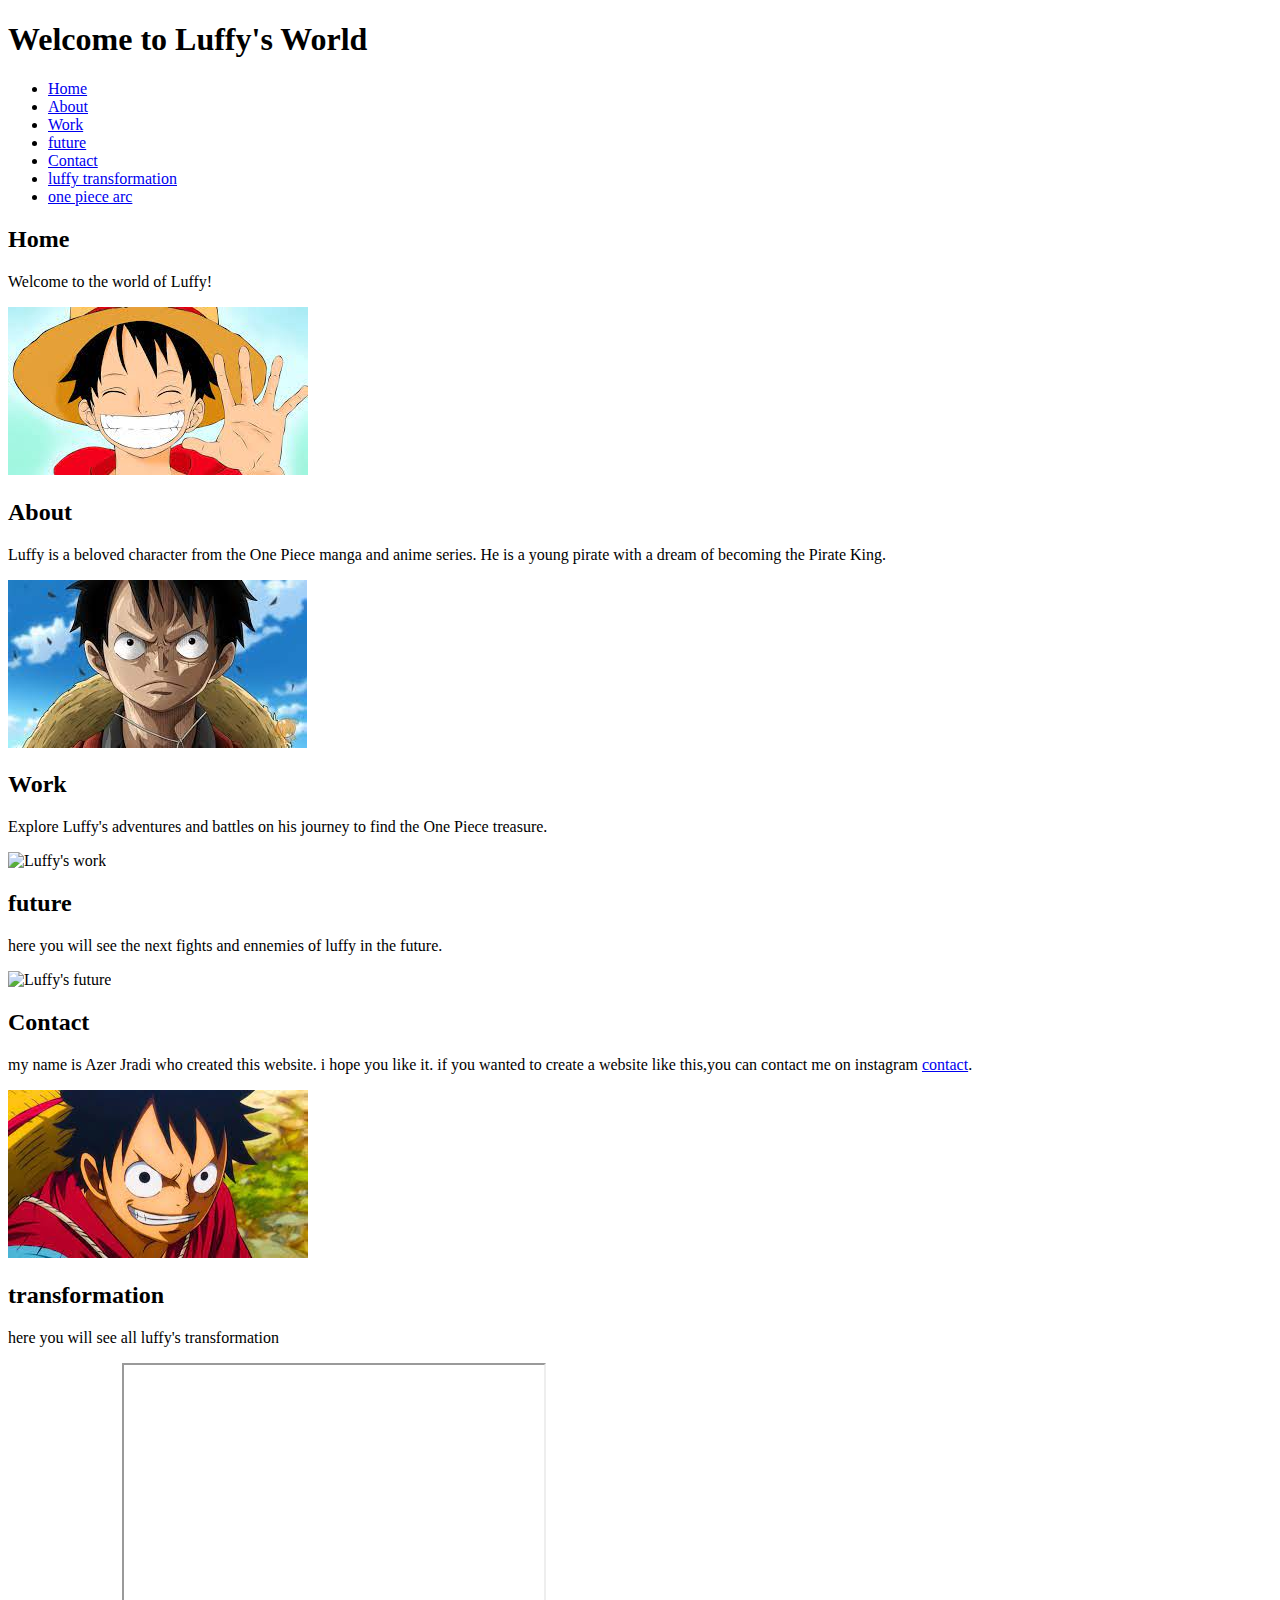
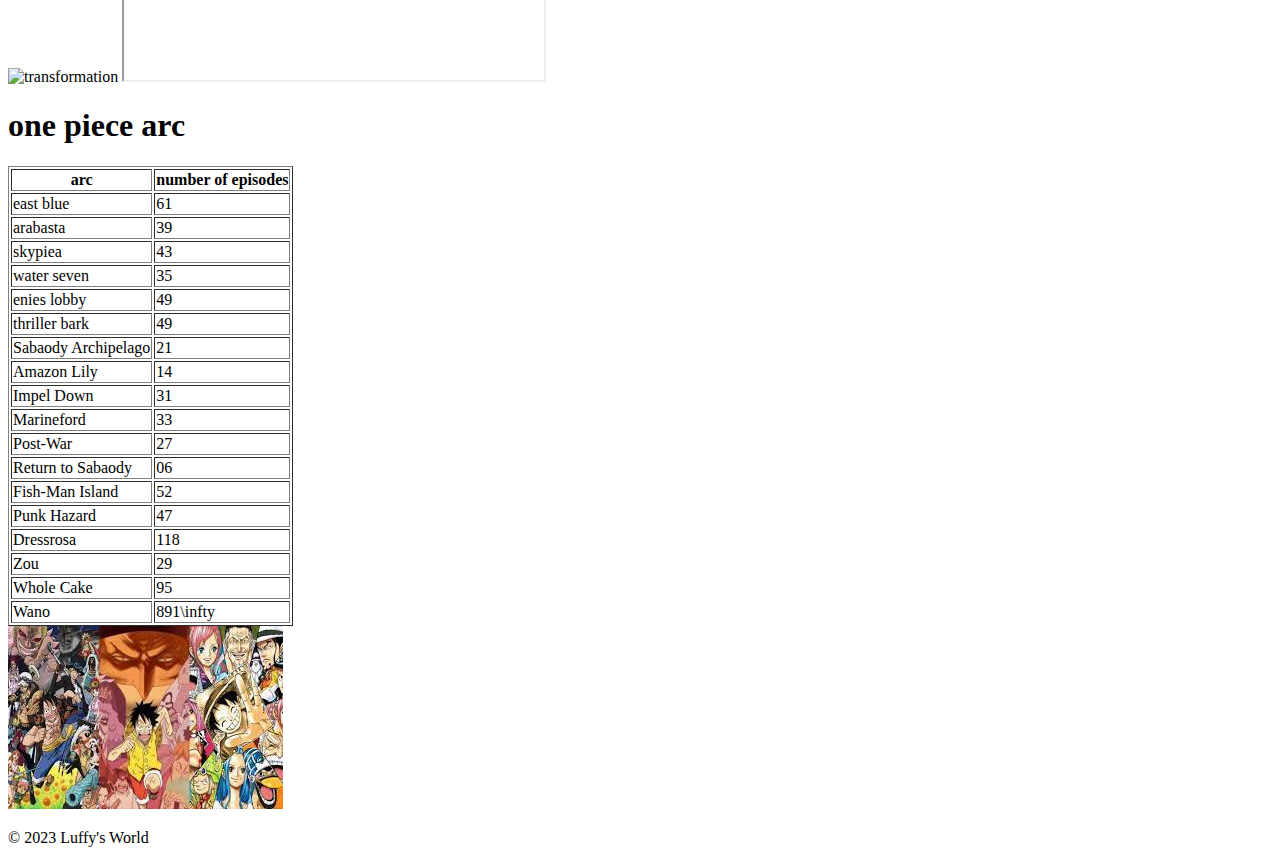
==== azer.html @ 51b31844 "first commit" ====
<!DOCTYPE html>
<html lang="en">
<head>
    <meta charset="UTF-8">
    <meta name="viewport" content="width=device-width, initial-scale=1.0">
    <title>Luffy's World</title>
</head>
<body>
    <header>
        <h1>Welcome to Luffy's World</h1>
    </header>
    <nav>
        <ul>
            <li><a href="#home">Home</a></li>
            <li><a href="#about">About</a></li>
            <li><a href="#work">Work</a></li>
            <li><a href="#future">future</a></li>
            <li><a href="#contact">Contact</a></li>
            <li><a href="#transformation">luffy transformation</a></li>
            <li><a href="#arc">one piece arc</a></li>
        </ul>
    </nav>
    <div class="container">
        <section id="home"> 
            <h2>Home</h2>
            <p>Welcome to the world of Luffy!</p>
            <img src="[data-uri]" alt="Luffy at home">
        </section>
        <section id="about">
            <h2>About</h2>
            <p>Luffy is a beloved character from the One Piece manga and anime series. He is a young pirate with a dream of becoming the Pirate King.</p>
            <img src="[data-uri]" alt="Luffy about">
        </section>
        <section id="work">
            <h2>Work</h2>
            <p>Explore Luffy's adventures and battles on his journey to find the One Piece treasure.</p>
            <img src="https://www.animeinformer.com/wp-content/uploads/2022/08/one-piece-characters-1068x601.jpg" alt="Luffy's work">
        </section>
        <section id="future">
            <h2>future</h2>
            <p>here you will see the next fights and ennemies of luffy in the future.</p>
            <img src="https://scontent.xx.fbcdn.net/v/t1.15752-9/379263823_1399993227397168_2260247410675127969_n.jpg?stp=dst-jpg_p403x403&_nc_cat=103&ccb=1-7&_nc_sid=aee45a&_nc_ohc=K4PVoB4JS1sAX_gXQuj&_nc_ad=z-m&_nc_cid=0&_nc_ht=scontent.xx&oh=03_AdTXUdMoh_QYIJCid9B98NqTM4XjUaI3w2O4OAhz9mC-tA&oe=652A6939" alt="Luffy's future">
        </section>
        <section id="contact">
            <h2>Contact</h2>
            <p>my name is Azer Jradi who created this website. i hope you like it. if you wanted to create a website like this,you can contact me on instagram <a href="https://instagram.com/___azer21___?igshid=YTQwZjQ0NmI0OA==">contact</a>.</p>
            <img src="[data-uri]" alt="Luffy's contact">
        </section>
        <section id="transformation">
            <h2>transformation</h2>
            <p> here you will see all luffy's transformation </p>
            <img src="https://scontent.xx.fbcdn.net/v/t1.15752-9/378023874_3625926384293400_7567428171025352634_n.jpg?stp=dst-jpg_s403x403&_nc_cat=103&ccb=1-7&_nc_sid=aee45a&_nc_ohc=lL90Gua0JC4AX_wBWoi&_nc_ad=z-m&_nc_cid=0&_nc_ht=scontent.xx&oh=03_AdQW5RXFYxDALmxwlqnJ1c6QMsg13h2QTt57Nd8EogSqLA&oe=652A6819" alt="transformation">
            <iframe
            width="420"
	        height="315"
            src="https://youtu.be/YuAcTjBAFIg?si=ShbpaSmFciWUsKgC"
            ></iframe>
        </section>
        <section id="arc">
    </div>
    <h1>one piece arc</h1>
    <table border="1">
        <tr>
            <th>arc</th>
            <th>number of episodes</th>
        </tr>
        <tr>
            <td> east blue </td>
            <td> 61 </td>
        </tr>
        <tr>
            <td> arabasta </td>
            <td> 39 </td>
        </tr>
        <tr>
            <td> skypiea </td>
            <td> 43 </td>
        </tr>
        <tr>
            <td> water seven </td>
            <td> 35 </td>
        </tr>
        <tr>
            <td> enies lobby </td>
            <td> 49 </td>
        </tr>
        <tr>
            <td> thriller bark </td>
            <td> 49 </td>
        </tr>
        <tr>
            <td> Sabaody Archipelago </td>
            <td> 21 </td>
        </tr>
        <tr>
            <td> Amazon Lily </td>
            <td> 14 </td>
        </tr>
        <tr>
            <td> Impel Down </td>
            <td> 31 </td>
        </tr>
        <tr>
            <td> Marineford  </td>
            <td> 33 </td>
        </tr>
        <tr>
            <td> Post-War </td>
            <td> 27 </td>
        </tr>
        <tr>
            <td> Return to Sabaody </td>
            <td> 06 </td>
        </tr>
        <tr>
            <td> Fish-Man Island </td>
            <td> 52 </td>
        </tr>
        <tr>
            <td> Punk Hazard </td>
            <td> 47 </td>
        </tr>
        <tr>
            <td> Dressrosa </td>
            <td> 118 </td>
        </tr>
        <tr>
            <td> Zou </td>
            <td> 29 </td>
        </tr>
        <tr>
            <td> Whole Cake </td>
            <td> 95 </td>
        </tr>
        <tr>
            <td> Wano </td>
            <td> 891\infty  </td>
    </table>
    <img src="[data-uri]" alt="one piece arc"></img>
        </section>
    <footer>
        <p>&copy; 2023 Luffy's World</p>
    </footer>
</body>
</html>
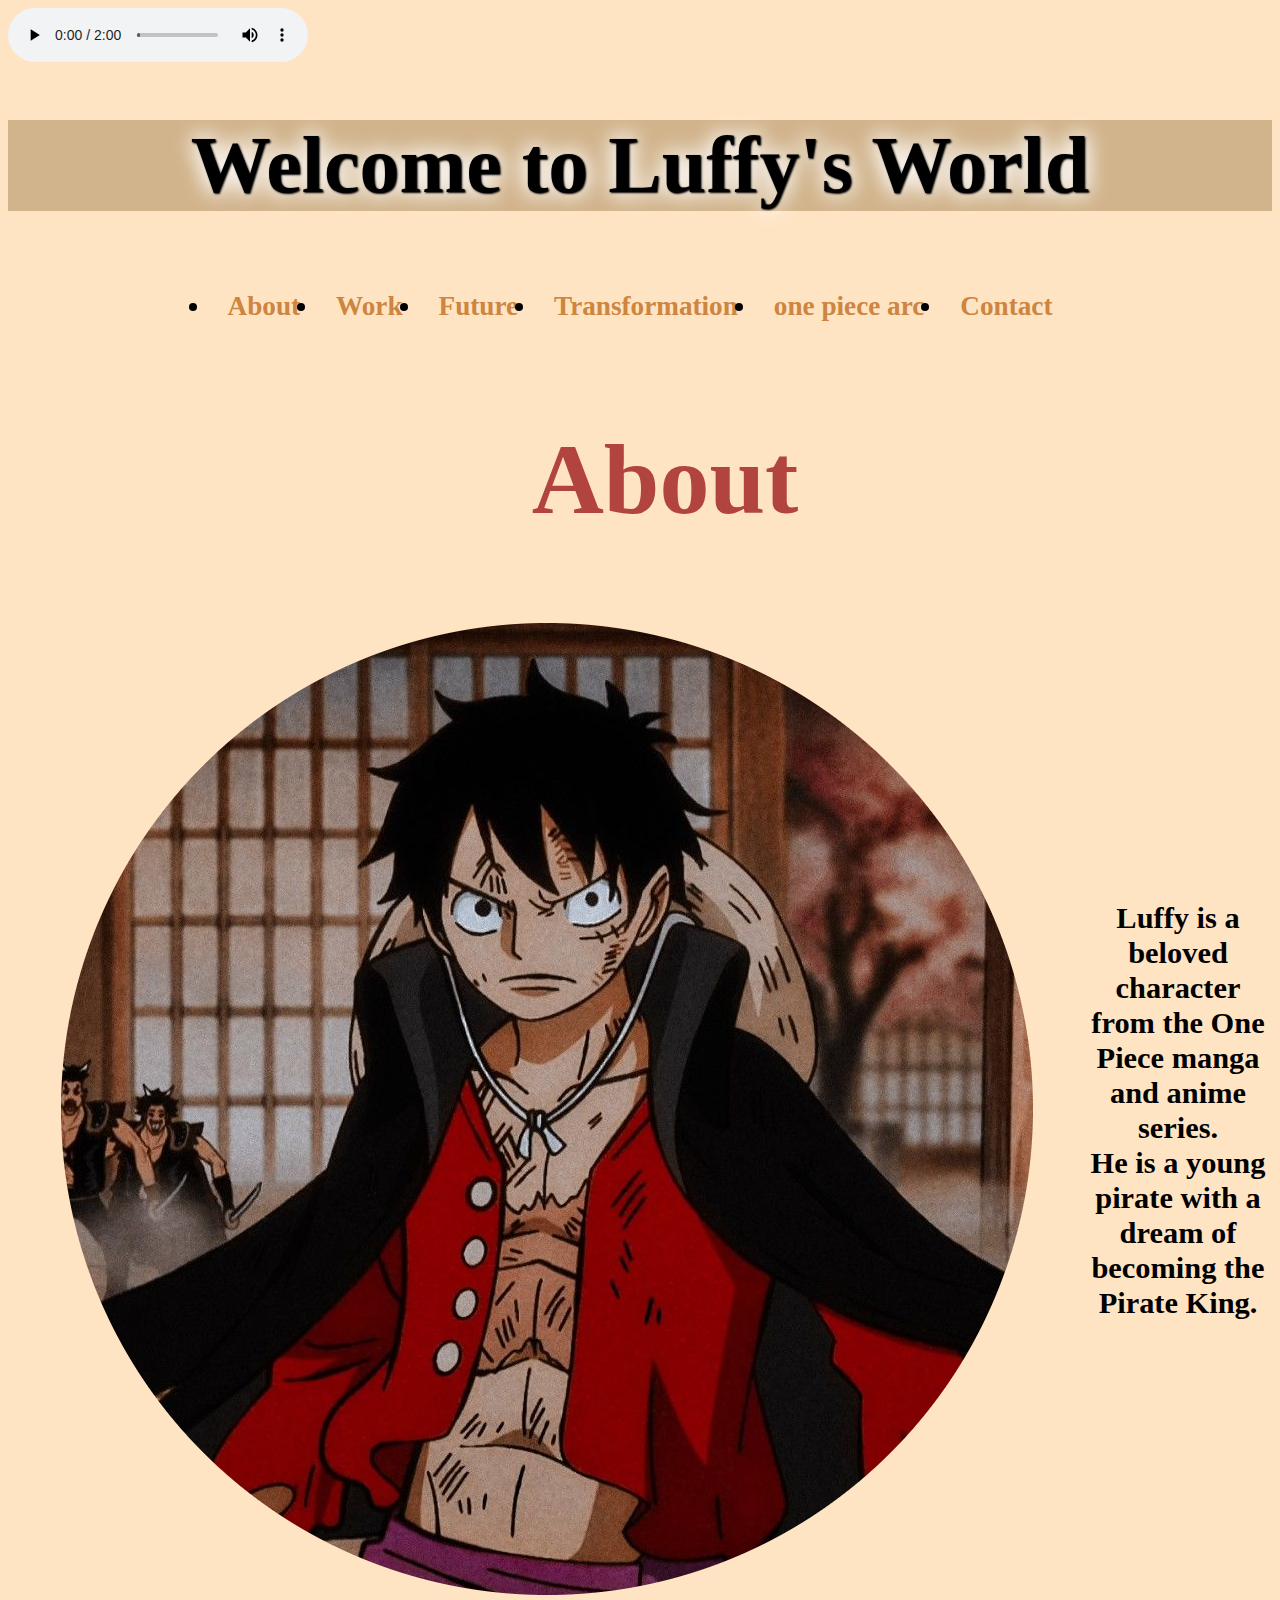
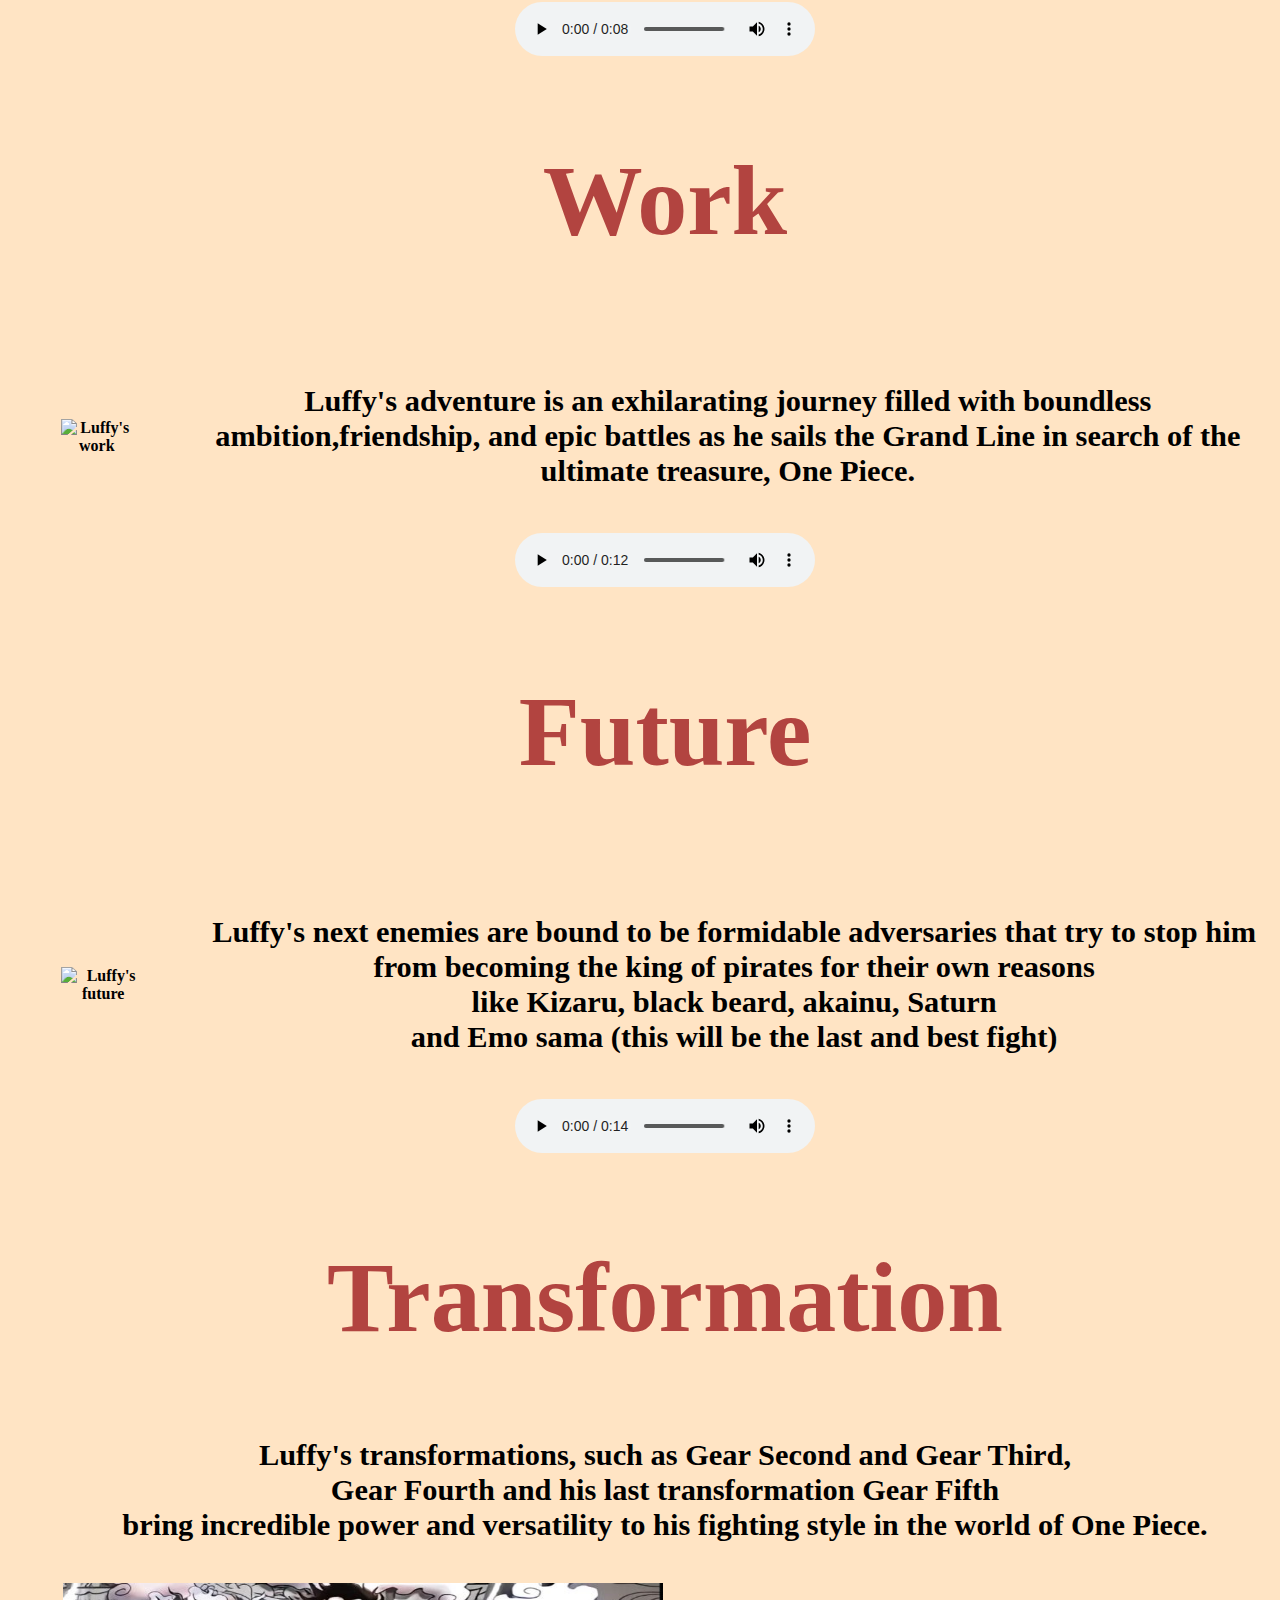
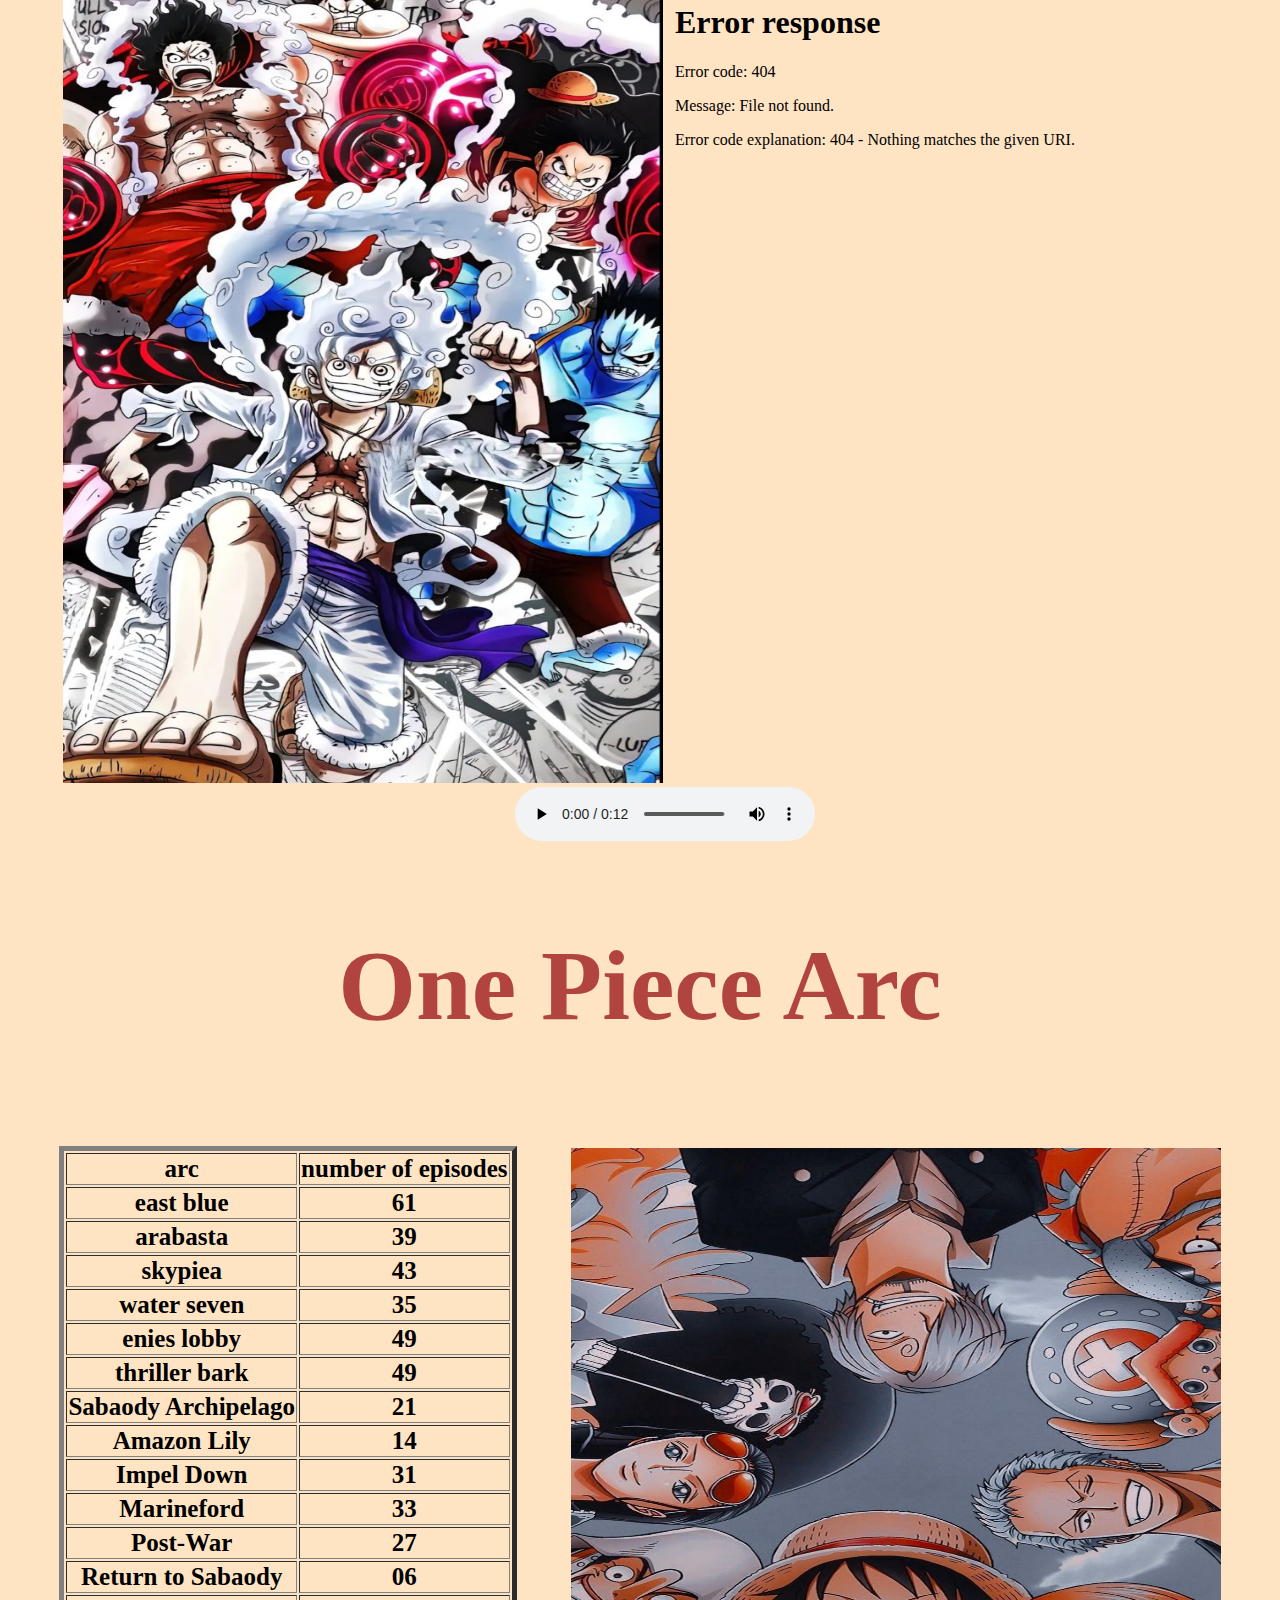
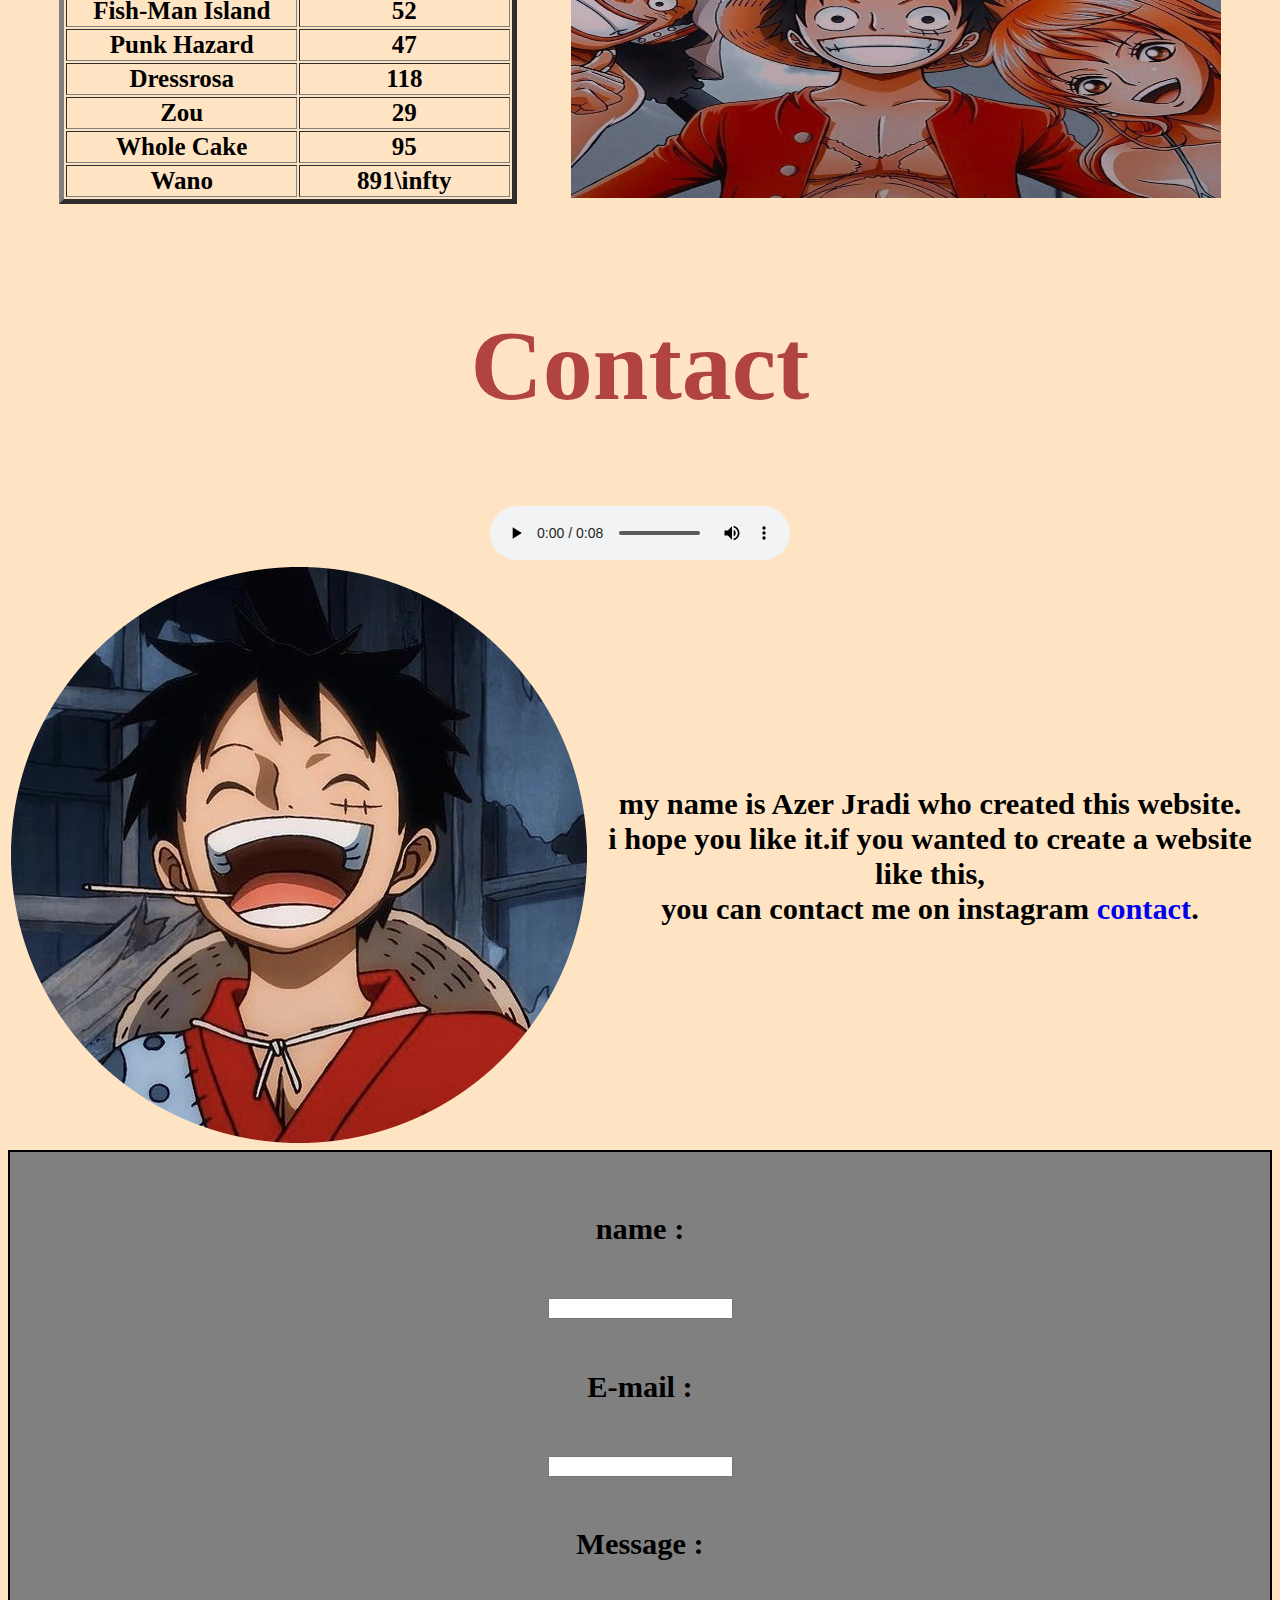
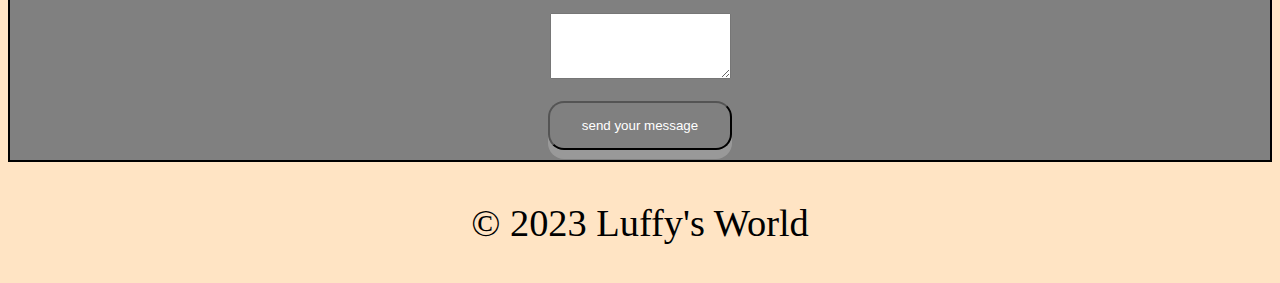
==== commit e9a4ee9e: "first commit" ====
--- a/azer.html
+++ b/azer.html
@@ -3,143 +3,288 @@
 <head>
     <meta charset="UTF-8">
     <meta name="viewport" content="width=device-width, initial-scale=1.0">
-    <title>Luffy's World</title>
+
+                <title>Luffy's World</title>
+
+    <link rel="stylesheet" type="text/css" href="style.css" />
 </head>
 <body>
-    <header>
-        <h1>Welcome to Luffy's World</h1>
-    </header>
-    <nav>
-        <ul>
-            <li><a href="#home">Home</a></li>
-            <li><a href="#about">About</a></li>
-            <li><a href="#work">Work</a></li>
-            <li><a href="#future">future</a></li>
-            <li><a href="#contact">Contact</a></li>
-            <li><a href="#transformation">luffy transformation</a></li>
-            <li><a href="#arc">one piece arc</a></li>
-        </ul>
-    </nav>
-    <div class="container">
-        <section id="home"> 
-            <h2>Home</h2>
-            <p>Welcome to the world of Luffy!</p>
-            <img src="[data-uri]" alt="Luffy at home">
-        </section>
-        <section id="about">
-            <h2>About</h2>
-            <p>Luffy is a beloved character from the One Piece manga and anime series. He is a young pirate with a dream of becoming the Pirate King.</p>
-            <img src="[data-uri]" alt="Luffy about">
-        </section>
-        <section id="work">
-            <h2>Work</h2>
-            <p>Explore Luffy's adventures and battles on his journey to find the One Piece treasure.</p>
-            <img src="https://www.animeinformer.com/wp-content/uploads/2022/08/one-piece-characters-1068x601.jpg" alt="Luffy's work">
-        </section>
-        <section id="future">
-            <h2>future</h2>
-            <p>here you will see the next fights and ennemies of luffy in the future.</p>
-            <img src="https://scontent.xx.fbcdn.net/v/t1.15752-9/379263823_1399993227397168_2260247410675127969_n.jpg?stp=dst-jpg_p403x403&_nc_cat=103&ccb=1-7&_nc_sid=aee45a&_nc_ohc=K4PVoB4JS1sAX_gXQuj&_nc_ad=z-m&_nc_cid=0&_nc_ht=scontent.xx&oh=03_AdTXUdMoh_QYIJCid9B98NqTM4XjUaI3w2O4OAhz9mC-tA&oe=652A6939" alt="Luffy's future">
+    <audio
+    src="./ost.mp3"
+    autoplay
+    controls
+  ></audio>
+    <center>
+        <header>
+            <h1>Welcome to Luffy's World</h1>
+        </header>
+        <nav>
+                                    <h6>
+                                        <table>
+                                             <tr>
+                                                        <th>
+                                                            <li><a href="#about">About</a></li>
+                                                        </th>
+                                                        <th>
+                                                            <li><a href="#work">Work</a></li>
+                                                        </th>
+                                                        <th>
+                                                            <li><a href="#Future">Future</a></li>
+                                                        </th>
+                                                        <th>
+                                                            <li><a href="#Transformation">Transformation</a></li>
+                                                        </th>
+                                                        <th>
+                                                            <li><a href="#arc">one piece arc</a></li>
+                                                        </th>
+                                                        <th>
+                                                            <li><a href="#contact">Contact</a></li>
+                                                        </th>
+                                        
+                                            </tr>
+                                        </table>
+                                    </h6>
+
+        </nav>
+        <div class="container">
+
+            <section id="about">
+                <h2>About</h2>
+                <table>
+                    <tr>
+                            <th>
+                              <img src="./home-modified.png" alt="luffy photo"> 
+                            </th>        <th>
+                            <h4>
+                                
+                                    <div>
+                                        <box>
+                                            <p>Luffy is a beloved character from the One Piece manga and anime series. 
+                                                <br>
+                                                He is a young pirate with a dream of becoming the Pirate King.</p>
+                                        </box>
+                                    </div>
+                                
+                            </h4>                                
+                        </th>
+                    </tr>
+                </table>
+                <audio controls src="./about voice.mp3"></audio>
+            </section>
+            <section id="work">
+                <h2>Work</h2>
+                <table>
+                    <tr>
+                        <th>
+                            <img src="https://www.animeinformer.com/wp-content/uploads/2022/08/one-piece-characters-1068x601.jpg"
+                                 width="500"
+                                 alt="Luffy's work">
+                        </th>
+                        <th>
+                            <div>
+                                <h4>
+                                    <box>
+                                        <p>
+Luffy's adventure is an exhilarating journey filled with boundless ambition,friendship, and epic battles as he sails the Grand Line in search of the ultimate treasure, One Piece.
+                                        </p>                                                       
+                                    </box>
+                                </h4>
+                            </div>
+                        </th>
+                    </tr>    
+                </table>
+                <audio controls src="./work voice.mp3"></audio>
+            </section>
+            <section id="Future">
+                <h2>Future</h2>
+                <table>
+                    <tr>
+                        <th>
+                            <img src="https://scontent.xx.fbcdn.net/v/t1.15752-9/379263823_1399993227397168_2260247410675127969_n.jpg?stp=dst-jpg_p403x403&_nc_cat=103&ccb=1-7&_nc_sid=aee45a&_nc_ohc=K4PVoB4JS1sAX_gXQuj&_nc_ad=z-m&_nc_cid=0&_nc_ht=scontent.xx&oh=03_AdTXUdMoh_QYIJCid9B98NqTM4XjUaI3w2O4OAhz9mC-tA&oe=652A6939"
+                            width="500"
+                            alt="Luffy's future">
+                        </th>
+                        <th>
+                            <div>
+                                <h4>
+                                    <box>
+                                        <p>
+                                            Luffy's next enemies are bound to be formidable adversaries that try to stop him from becoming the king of pirates for their own reasons
+                                            <br>
+                                            like Kizaru, black beard, akainu, Saturn 
+                                            <br>
+                                            and Emo sama (this will be the last and best fight)
+                                        </p>
+                                    </box>
+                                </h4>
+                            </div>
+                        </th>
+                    </tr>
+                </table>
+                <audio controls src="./future voice.mp3"></audio>
+            </section>
+            <section id="Transformation">
+                <h2>Transformation</h2>
+                <h4>
+                    <box>
+                        <p> Luffy's transformations, such as Gear Second and Gear Third, 
+                            <br>
+                            Gear Fourth and his last transformation Gear Fifth 
+                            <br>
+                            bring incredible power and versatility to his fighting style in the world of One Piece. </p>
+                    </box>
+                </h4>
+                <img src="./One piece gears.jfif" 
+                width="600" 
+                height="800"
+                alt="transformation">
+                <iframe width="600" height="800" src="./one piece gears.mp4 " title="YouTube video player" frameborder="0" allow="accelerometer; autoplay; clipboard-write; encrypted-media; gyroscope; picture-in-picture; web-share" allowfullscreen></iframe>
+                <audio controls src="./transformation voice.mp3"></audio>
+            </section>
+            <section id="arc">
+        </div>
+        <h2>One Piece Arc</h2>
+            <table>
+                    <tr>
+                        <th>
+                            <h7>
+                                <table   border="5" ;>
+                                    <tr>
+                                        <th>arc</th>
+                                        <th>number of episodes</th>
+                                    </tr>
+                                    <tr>
+                                        <td> east blue </td>
+                                        <td> 61 </td>
+                                    </tr>
+                                    <tr>
+                                        <td> arabasta </td>
+                                        <td> 39 </td>
+                                    </tr>
+                                    <tr>
+                                        <td> skypiea </td>
+                                        <td> 43 </td>
+                                    </tr>
+                                    <tr>
+                                        <td> water seven </td>
+                                        <td> 35 </td>
+                                    </tr>
+                                    <tr>
+                                        <td> enies lobby </td>
+                                        <td> 49 </td>
+                                    </tr>
+                                    <tr>
+                                        <td> thriller bark </td>
+                                        <td> 49 </td>
+                                    </tr>
+                                    <tr>
+                                        <td> Sabaody Archipelago </td>
+                                        <td> 21 </td>
+                                    </tr>
+                                    <tr>
+                                        <td> Amazon Lily </td>
+                                        <td> 14 </td>
+                                    </tr>
+                                    <tr>
+                                        <td> Impel Down </td>
+                                        <td> 31 </td>
+                                    </tr>
+                                    <tr>
+                                        <td> Marineford  </td>
+                                        <td> 33 </td>
+                                    </tr>
+                                    <tr>
+                                        <td> Post-War </td>
+                                        <td> 27 </td>
+                                    </tr>
+                                    <tr>
+                                        <td> Return to Sabaody </td>
+                                        <td> 06 </td>
+                                    </tr>
+                                    <tr>
+                                        <td> Fish-Man Island </td>
+                                        <td> 52 </td>
+                                    </tr>
+                                    <tr>
+                                        <td> Punk Hazard </td>
+                                        <td> 47 </td>
+                                    </tr>
+                                    <tr>
+                                        <td> Dressrosa </td>
+                                        <td> 118 </td>
+                                    </tr>
+                                    <tr>
+                                        <td> Zou </td>
+                                        <td> 29 </td>
+                                    </tr>
+                                    <tr>
+                                        <td> Whole Cake </td>
+                                        <td> 95 </td>
+                                    </tr>
+                                    <tr>
+                                        <td> Wano </td>
+                                        <td> 891\infty  </td>
+                                </table>
+                        </h7>
+                    </th>
+                        <th>
+                                <div>
+                                    <h3>
+                                    <img src="./one piece arc.jfif"
+                                    width="650"
+                                    height="650" 
+                                    alt="one piece arc"></img>
+                                    </h3>
+                                </div>
+                        </th>
+                </tr>
+                        </table>
+
         </section>
         <section id="contact">
             <h2>Contact</h2>
-            <p>my name is Azer Jradi who created this website. i hope you like it. if you wanted to create a website like this,you can contact me on instagram <a href="https://instagram.com/___azer21___?igshid=YTQwZjQ0NmI0OA==">contact</a>.</p>
-            <img src="[data-uri]" alt="Luffy's contact">
+            <table>
+                <tr>
+                    <th>
+                        <img src="./télécharger (2)-modified.png"
+                        widht="200"
+                        alt="Luffy's contact">
+                    </th>
+                    <div>
+                        <th>
+                            <h4>
+                                <box>
+                                    <p>my name is Azer Jradi who created this website.
+                                        <br>
+                                        i hope you like it.if you wanted to create a website like this,
+                                        <br>
+                                        you can contact me on instagram 
+                                        <a href="https://instagram.com/___azer21___?igshid=YTQwZjQ0NmI0OA==">contact</a>.</p>
+                                </box>
+                            </h4>
+                        </th>
+                    </div>
+                    <audio controls src="./contact voice.mp3"></audio>
+                </tr>
+            </table>
+            
+
+                </div>
+                <link rel="stylesheet" type="text/css" href="styles.css">
+                <div class="cadre">
+                    <p><h5> <label for="">name :</label></h5>
+                        <input type="text" id="nom" name="nom" required>
+                        <h5><label for="email">E-mail :</label></h5>
+                        <input type="email" id="email" name="email" required>
+                        <h5><label for="message">Message :</label></h5>
+                        <textarea id="message" name="message" rows="4" required></textarea>
+                        <br><br>
+                        <button>send your message</button>
+                </div>
         </section>
-        <section id="transformation">
-            <h2>transformation</h2>
-            <p> here you will see all luffy's transformation </p>
-            <img src="https://scontent.xx.fbcdn.net/v/t1.15752-9/378023874_3625926384293400_7567428171025352634_n.jpg?stp=dst-jpg_s403x403&_nc_cat=103&ccb=1-7&_nc_sid=aee45a&_nc_ohc=lL90Gua0JC4AX_wBWoi&_nc_ad=z-m&_nc_cid=0&_nc_ht=scontent.xx&oh=03_AdQW5RXFYxDALmxwlqnJ1c6QMsg13h2QTt57Nd8EogSqLA&oe=652A6819" alt="transformation">
-            <iframe
-            width="420"
-	        height="315"
-            src="https://youtu.be/YuAcTjBAFIg?si=ShbpaSmFciWUsKgC"
-            ></iframe>
-        </section>
-        <section id="arc">
-    </div>
-    <h1>one piece arc</h1>
-    <table border="1">
-        <tr>
-            <th>arc</th>
-            <th>number of episodes</th>
-        </tr>
-        <tr>
-            <td> east blue </td>
-            <td> 61 </td>
-        </tr>
-        <tr>
-            <td> arabasta </td>
-            <td> 39 </td>
-        </tr>
-        <tr>
-            <td> skypiea </td>
-            <td> 43 </td>
-        </tr>
-        <tr>
-            <td> water seven </td>
-            <td> 35 </td>
-        </tr>
-        <tr>
-            <td> enies lobby </td>
-            <td> 49 </td>
-        </tr>
-        <tr>
-            <td> thriller bark </td>
-            <td> 49 </td>
-        </tr>
-        <tr>
-            <td> Sabaody Archipelago </td>
-            <td> 21 </td>
-        </tr>
-        <tr>
-            <td> Amazon Lily </td>
-            <td> 14 </td>
-        </tr>
-        <tr>
-            <td> Impel Down </td>
-            <td> 31 </td>
-        </tr>
-        <tr>
-            <td> Marineford  </td>
-            <td> 33 </td>
-        </tr>
-        <tr>
-            <td> Post-War </td>
-            <td> 27 </td>
-        </tr>
-        <tr>
-            <td> Return to Sabaody </td>
-            <td> 06 </td>
-        </tr>
-        <tr>
-            <td> Fish-Man Island </td>
-            <td> 52 </td>
-        </tr>
-        <tr>
-            <td> Punk Hazard </td>
-            <td> 47 </td>
-        </tr>
-        <tr>
-            <td> Dressrosa </td>
-            <td> 118 </td>
-        </tr>
-        <tr>
-            <td> Zou </td>
-            <td> 29 </td>
-        </tr>
-        <tr>
-            <td> Whole Cake </td>
-            <td> 95 </td>
-        </tr>
-        <tr>
-            <td> Wano </td>
-            <td> 891\infty  </td>
-    </table>
-    <img src="[data-uri]" alt="one piece arc"></img>
-        </section>
-    <footer>
-        <p>&copy; 2023 Luffy's World</p>
-    </footer>
+        <footer>
+            <p>&copy; 2023 Luffy's World</p>
+        </footer>
+    </center>
 </body>
-</html>
+</html>--- a/style.css
+++ b/style.css
@@ -0,0 +1,111 @@
+h1 {
+	color: black;
+	font-family: Cursive;
+	text-align: center;
+ 
+	background-color:tan;
+	font-size: 5em;
+	text-shadow: 1px 1px 2px black, 0 0 25px white, 0 0 20px white;
+
+	  }
+h9{
+	font-size: 2.4em;
+}
+h2 {
+	color: rgba(165, 42, 42, 0.858);
+	font-family: roboto;
+	text-align: center;
+	font-size: 100px;
+}
+body{
+	background-color: bisque ;
+}
+footer{
+	text-align: center;
+	font-size: 2.4em;
+}
+h3{
+	text-align: center;
+
+}
+h4{
+	font-size: 1.9em;
+}
+.cadre {
+    border: 2px solid #000;
+    padding: 10px;
+    background-color: grey;
+}
+h5{
+	color: black;
+	font-family: roboto;
+    font-size: 1.9em;
+	text-align: center;
+}
+h6{
+	font-size: 1.7em; ;
+	color: black;
+
+}
+div{
+	padding-left: 50px;
+
+
+
+
+}
+h7{
+	font-size: 25px;
+
+
+}
+box{
+	display: block;
+}
+td {
+	text-align: center;
+  }
+ul {
+	list-style-type: none;
+	margin: 0;
+	padding: 0;
+	overflow: hidden;
+	background-color: #333;
+  	}
+  
+li  {
+	float: left;
+  	}
+  li a {
+	display: block;
+	color: peru;
+	text-align: center;
+	padding: 14px 16px;
+  }
+  li a:hover {
+	background-color:rgba(255, 166, 0, 0.688);
+	transform: translate(5px, 10px);
+  }
+  button {
+	background-color: gray; 
+	color: white;
+	padding: 15px 32px;
+	text-align: center;
+	display: inline-block;
+	transition-duration: 0.4s;
+	border-radius:16px;
+	cursor: pointer;
+	box-shadow: 0 9px #999;
+  }
+  button:hover {
+	background-color: wheat; 
+	color: black;
+	box-shadow: 0 9px wheat;
+
+  }
+  img:hover {
+	transform: scaleX(-1);
+  }
+  a {
+	text-decoration: none;
+  }  